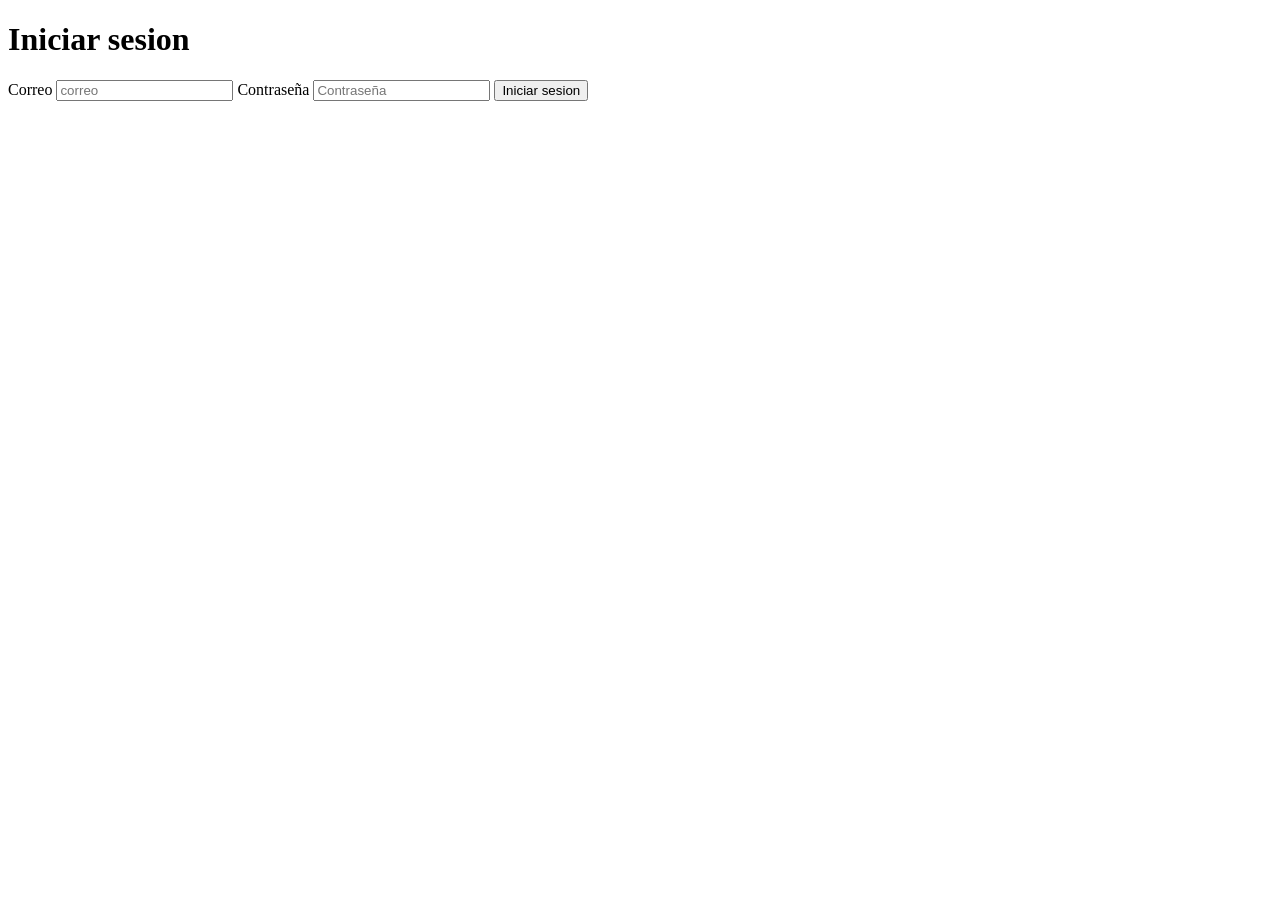
==== login.html @ e66e268d "Avances Actividad2" ====
<!DOCTYPE html>
<html lang="es">
<head>
    <meta charset="UTF-8">
    <title> Login</title>
    <link rel="stylesheet" href="css/styles.css">
</head>
<body>
    <h1>Iniciar sesion</h1>

    <form id="formulariologin">
    <label for="correo">Correo</label>
    <input type="email" id="correo" placeholder="correo">

    <label for="password">Contraseña</label>
    <input type="password" id="password" placeholder="Contraseña">


     <button type="submit">Iniciar sesion</button>
</form>
<script src="js/utileria.js"></script>

<script>
const formulario = document.getElementById("formulariologin").addEventListener("submit",function(e){
    e.preventDefault();

const correo=document.getElementById("correo").value;
const password = document.getElementById("password").value;
 
if(!validarCorreo(correo)){
    alerta("Correo invalido");
    return;
}

if(!validarPassword(password)){
    alert("La contraseña debe tener, minimo 8 caracteres, mayuscula,minuscula,numero y caracter especial");
    return;
    
}
alert("inicio se sesion correcto");
});
</script>
</body>

</html>
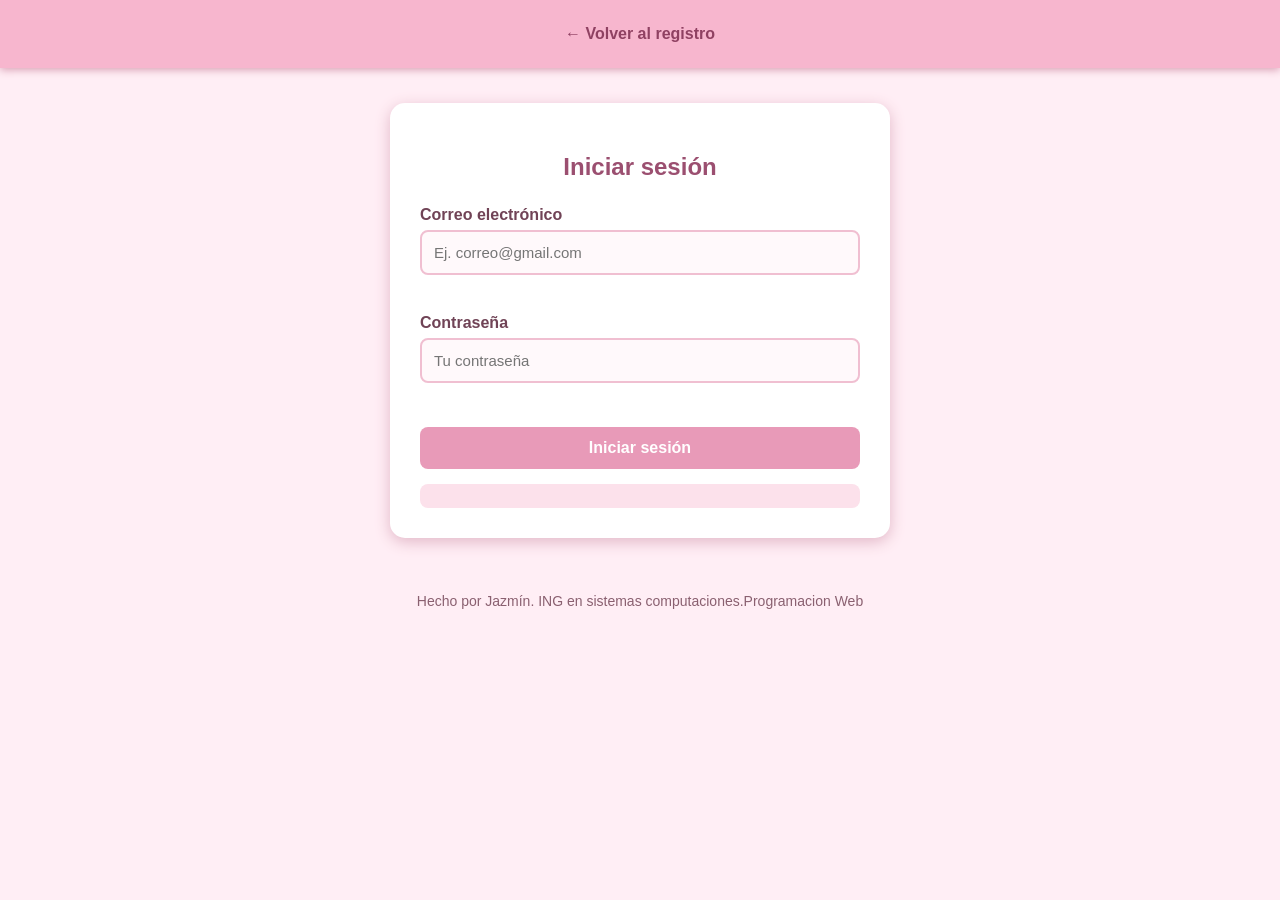
==== commit 9af1ecf0: "Actividad 2" ====
--- a/login.html
+++ b/login.html
@@ -2,44 +2,38 @@
 <html lang="es">
 <head>
     <meta charset="UTF-8">
-    <title> Login</title>
+    <meta name="viewport" content="width=device-width, initial-scale=1.0">
+    <title>Iniciar sesión</title>
     <link rel="stylesheet" href="css/styles.css">
 </head>
 <body>
-    <h1>Iniciar sesion</h1>
+<header>
+    <nav>
+        <a href="index.html">← Volver al registro</a>
+    </nav>
+</header>
 
-    <form id="formulariologin">
-    <label for="correo">Correo</label>
-    <input type="email" id="correo" placeholder="correo">
+<div class="caja">
+    <h2>Iniciar sesión</h2>
+    <form id="formulario">
+        <label for="correo">Correo electrónico</label>
+        <input type="text" id="correo" placeholder="Ej. correo@gmail.com">
+        <div class="error" id="errorCorreo"></div>
 
-    <label for="password">Contraseña</label>
-    <input type="password" id="password" placeholder="Contraseña">
+        <label for="password">Contraseña</label>
+        <input type="password" id="password" placeholder="Tu contraseña">
+        <div class="error" id="errorPassword"></div>
 
+        <button type="submit">Iniciar sesión</button>
 
-     <button type="submit">Iniciar sesion</button>
-</form>
+    </form>
+    <div class="resultado" id="resultado"></div>
+</div>
+
+<footer>
+    Hecho por Jazmín. ING en sistemas computaciones.Programacion Web
+
 <script src="js/utileria.js"></script>
-
-<script>
-const formulario = document.getElementById("formulariologin").addEventListener("submit",function(e){
-    e.preventDefault();
-
-const correo=document.getElementById("correo").value;
-const password = document.getElementById("password").value;
- 
-if(!validarCorreo(correo)){
-    alerta("Correo invalido");
-    return;
-}
-
-if(!validarPassword(password)){
-    alert("La contraseña debe tener, minimo 8 caracteres, mayuscula,minuscula,numero y caracter especial");
-    return;
-    
-}
-alert("inicio se sesion correcto");
-});
-</script>
+<script src="js/Login.js"></script>
 </body>
-
-</html>
+</html>
--- a/css/styles.css
+++ b/css/styles.css
@@ -0,0 +1,162 @@
+* {
+    box-sizing: border-box;
+}
+
+body {
+    margin: 0;
+    font-family: Arial, sans-serif;
+    background-color: #ffeef5;
+    color: #5a3d48;
+}
+
+header {
+    background-color: #f7b6ce;
+    text-align: center;
+    padding: 25px;
+    box-shadow: 0 2px 8px #d9a0b5;
+}
+
+header h1 {
+    margin: 0;
+    color: #7a3e56;
+}
+
+nav a {
+    color: #8f4162;
+    text-decoration: none;
+    font-weight: bold;
+}
+
+nav a:hover {
+    text-decoration: underline;
+}
+
+.caja {
+    width: 90%;
+    max-width: 500px;
+    margin: 35px auto;
+    padding: 30px;
+    background-color: white;
+    border-radius: 15px;
+    box-shadow: 0 4px 15px #e2b7c7;
+}
+
+.caja h2 {
+    text-align: center;
+    color: #9b4f70;
+    margin-bottom: 25px;
+}
+
+label {
+    display: block;
+    margin-top: 15px;
+    margin-bottom: 6px;
+    font-weight: bold;
+    color: #704356;
+}
+
+input,
+select {
+    width: 100%;
+    padding: 12px;
+    border: 2px solid #f0bfd1;
+    border-radius: 8px;
+    outline: none;
+    font-size: 15px;
+    background-color: #fff9fb;
+}
+
+input:focus,
+select:focus {
+    border-color: #df8faf;
+    background-color: white;
+}
+
+.error {
+    min-height: 20px;
+    margin-top: 4px;
+    color: #c94f70;
+    font-size: 14px;
+}
+
+.resultado {
+    margin-top: 15px;
+    padding: 12px;
+    text-align: center;
+    background-color: #fce1eb;
+    border-radius: 8px;
+    color: #8c4560;
+    font-weight: bold;
+}
+
+.datos-registrados {
+    margin-top: 15px;
+    padding: 15px;
+    background-color: #fff5f8;
+    border-radius: 10px;
+    text-align: left;
+    border: 1px solid #f0bfd1;
+}
+
+.datos-registrados p {
+    margin: 8px 0;
+    font-size: 14px;
+    color: #684553;
+}
+
+button {
+    width: 100%;
+    margin-top: 20px;
+    padding: 12px;
+    border: none;
+    border-radius: 8px;
+    background-color: #e89ab8;
+    color: white;
+    font-size: 16px;
+    font-weight: bold;
+    cursor: pointer;
+}
+
+button:hover {
+    background-color: #d982a4;
+}
+
+.fondo-modal {
+    display: none;
+    position: fixed;
+    top: 0;
+    left: 0;
+    width: 100%;
+    height: 100%;
+    background-color: #00000066;
+    justify-content: center;
+    align-items: center;
+    overflow-y: auto;
+    padding: 20px;
+}
+
+.fondo-modal.mostrar {
+    display: flex;
+}
+
+.modal {
+    width: 90%;
+    max-width: 450px;
+    padding: 30px;
+    text-align: center;
+    background-color: white;
+    border-radius: 15px;
+    box-shadow: 0 5px 20px #b98599;
+}
+
+.modal h2 {
+    color: #9b4f70;
+}
+
+footer {
+    text-align: center;
+    padding: 20px;
+    margin-top: 30px;
+    color: #8a6070;
+    font-size: 14px;
+}
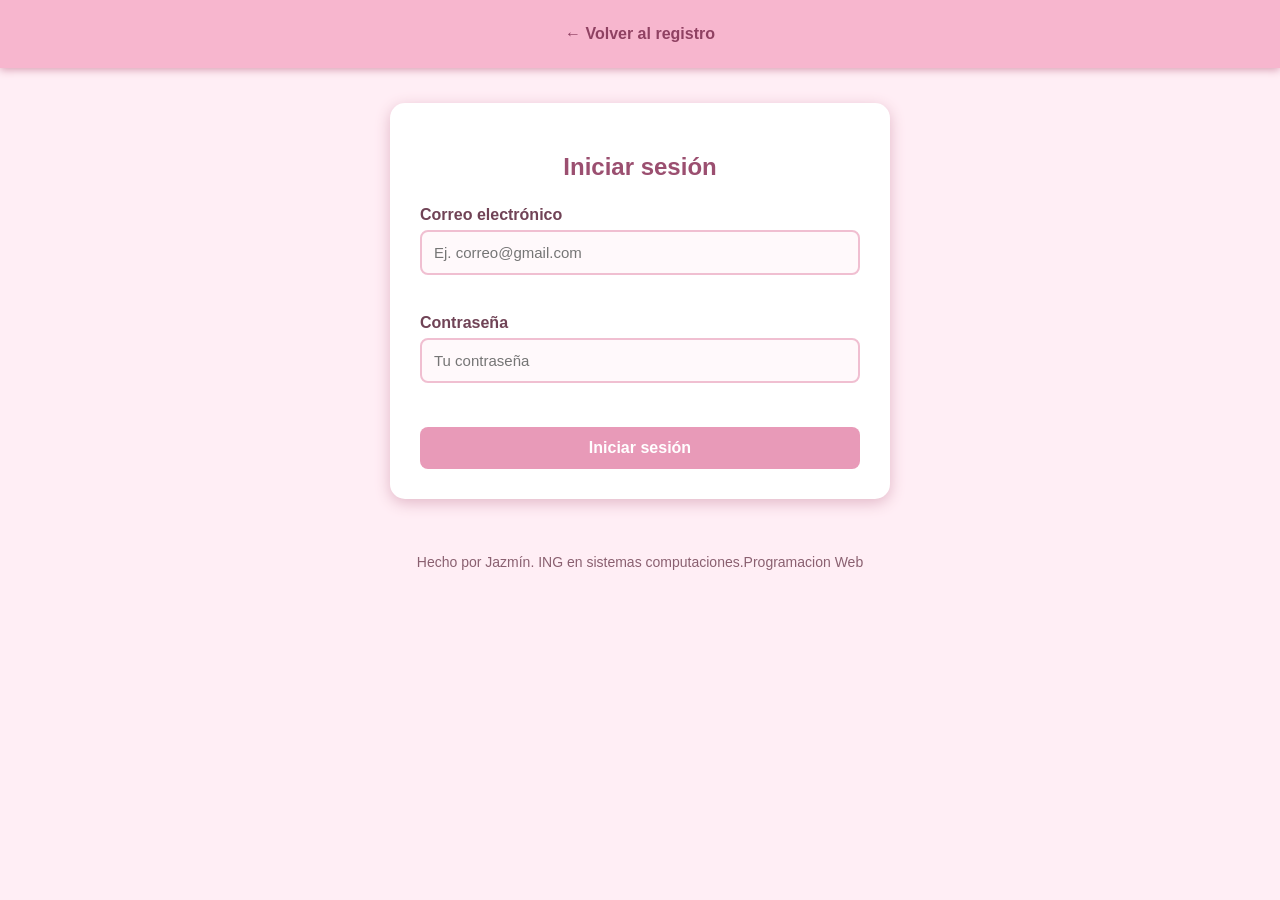
==== commit d42b3372: "Actividad 2" ====
--- a/login.html
+++ b/login.html
@@ -32,7 +32,7 @@
 
 <footer>
     Hecho por Jazmín. ING en sistemas computaciones.Programacion Web
-
+</footer>
 <script src="js/utileria.js"></script>
 <script src="js/Login.js"></script>
 </body>
--- a/css/styles.css
+++ b/css/styles.css
@@ -88,6 +88,10 @@
     color: #8c4560;
     font-weight: bold;
 }
+.resultado:empty {
+    display: none;
+}
+
 
 .datos-registrados {
     margin-top: 15px;
